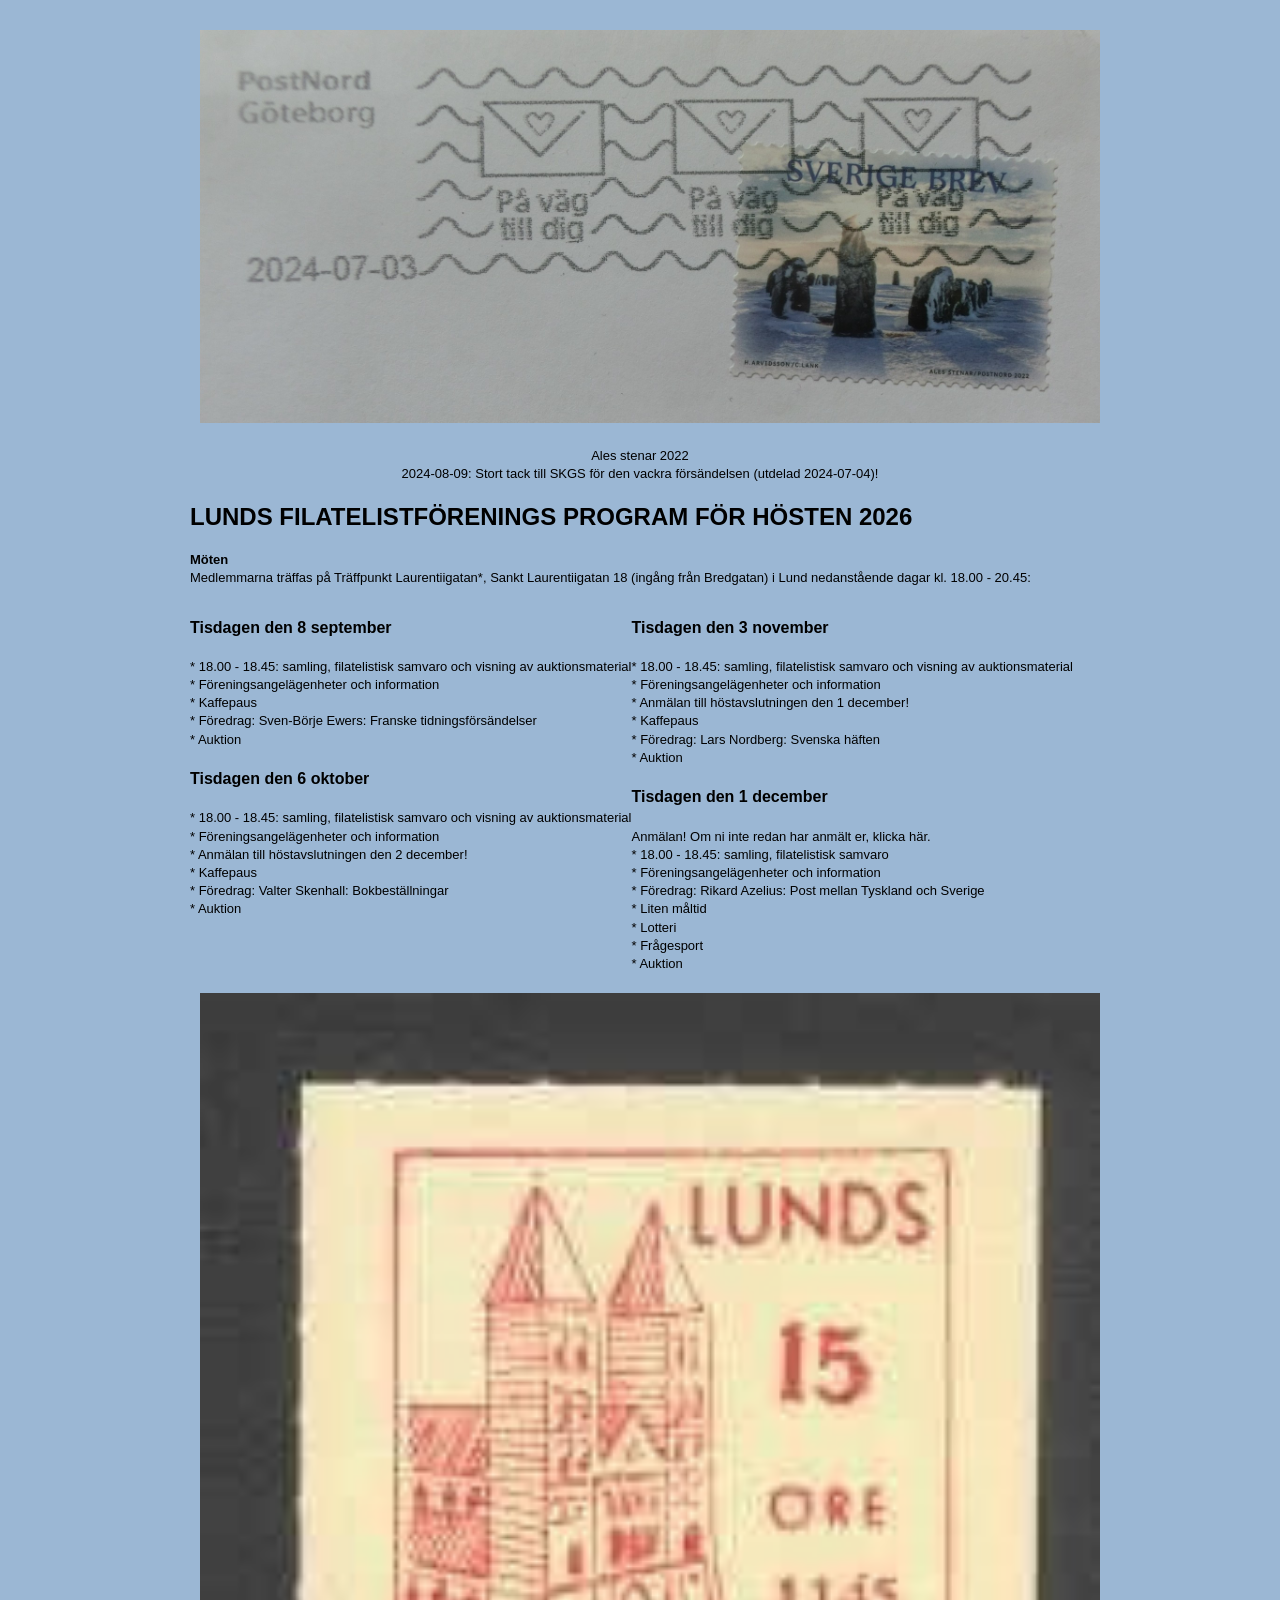
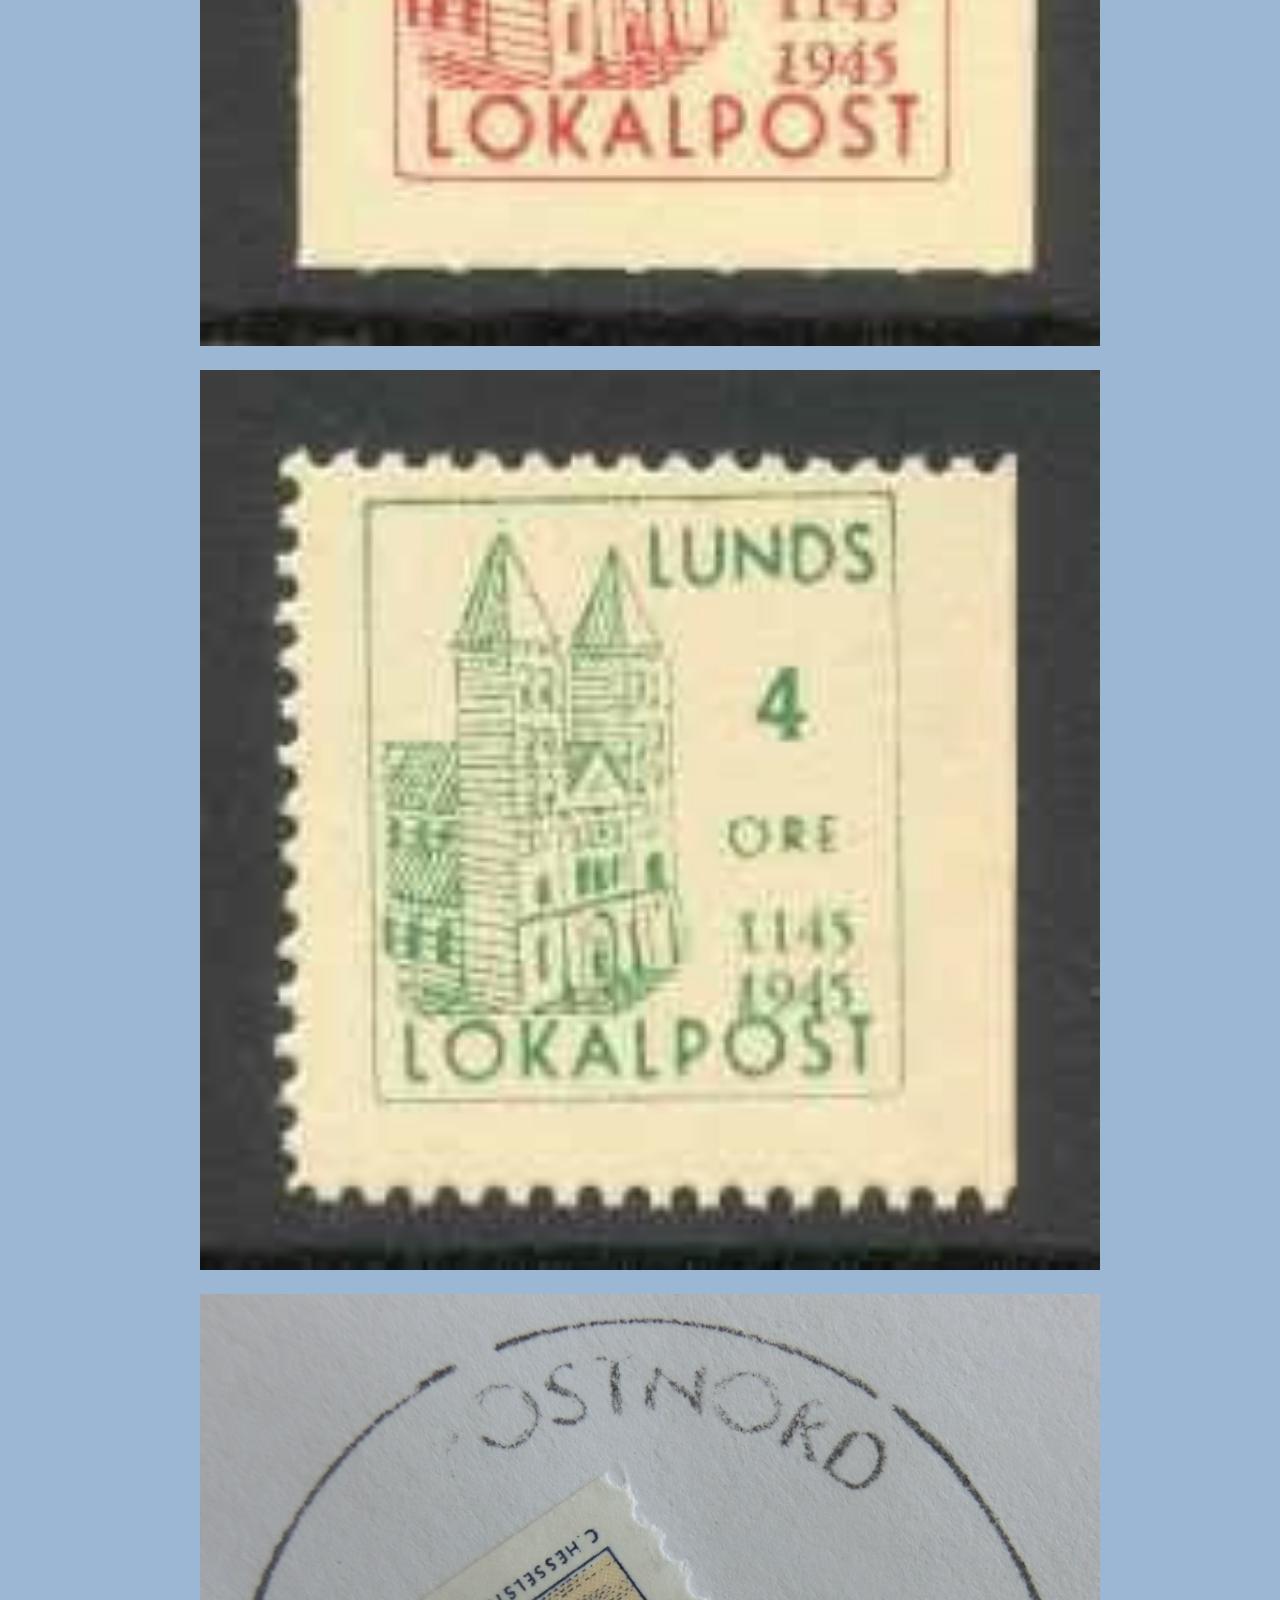
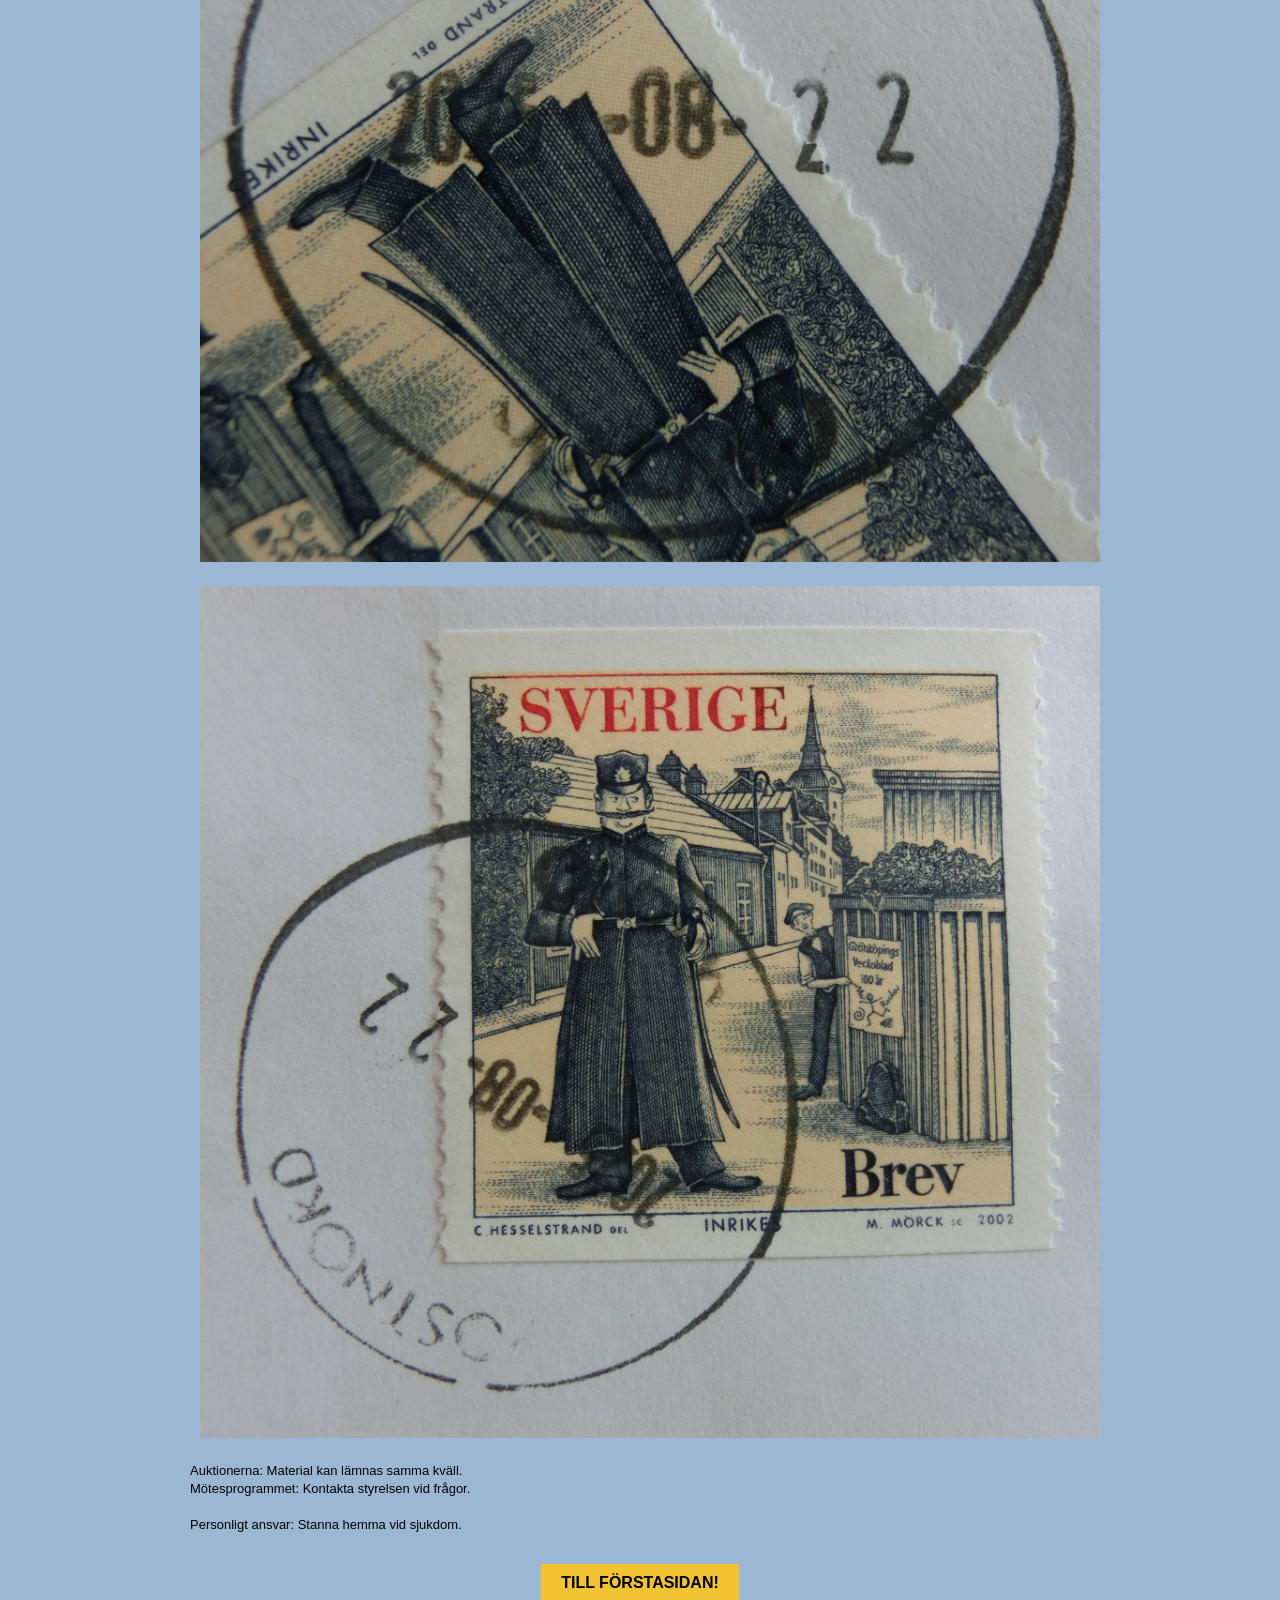
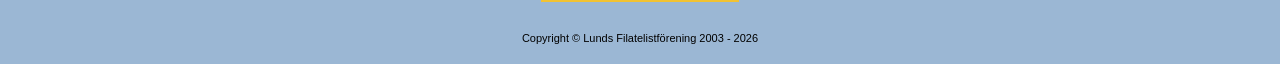
==== motesprogram.html @ f0445bdd "Add files via upload First version of LFF site, but lacking some images" ====
<!DOCTYPE html>
<html lang="sv">
<head>
<meta charset="UTF-8">
<title>Program – Lunds Filatelistförening</title>
<link rel="stylesheet" href="css/style.css">
</head>

<body>

<div class="page">

<!-- HEADER IMAGE -->
<div class="text-center">
    <img src="images/ales-stenar-2022-w1920-o.jpg" width="500">

    <p>
        Ales stenar 2022<br>
        2024-08-09: Stort tack till SKGS för den vackra försändelsen (utdelad 2024-07-04)!
    </p>
</div>

<!-- TITLE -->
<h2>LUNDS FILATELISTFÖRENINGS PROGRAM FÖR HÖSTEN 2026</h2>

<!-- MEMBERS INFO -->
<p>
<strong>Möten</strong><br>
Medlemmarna träffas på Träffpunkt Laurentiigatan*, Sankt Laurentiigatan 18 (ingång från Bredgatan) i Lund  
nedanstående dagar kl. 18.00 - 20.45:
</p>

<!-- TWO COLUMN PROGRAM -->
<div class="row">

<div>
<h4>Tisdagen den 8 september</h4>
<p>
* 18.00 - 18.45: samling, filatelistisk samvaro och visning av auktionsmaterial<br>
* Föreningsangelägenheter och information<br>
* Kaffepaus<br>
* Föredrag: Sven-Börje Ewers: Franske tidningsförsändelser <br>
* Auktion
</p>

<h4>Tisdagen den 6 oktober</h4>
<p>
* 18.00 - 18.45: samling, filatelistisk samvaro och visning av auktionsmaterial<br>
* Föreningsangelägenheter och information<br>
* Anmälan till höstavslutningen den 2 december!<br>
* Kaffepaus<br>
* Föredrag: Valter Skenhall: Bokbeställningar<br>
* Auktion
</p>
</div>

<div>
<h4>Tisdagen den 3 november</h4>
<p>
* 18.00 - 18.45: samling, filatelistisk samvaro och visning av auktionsmaterial<br>
* Föreningsangelägenheter och information<br>
* Anmälan till höstavslutningen den 1 december!<br>
* Kaffepaus<br>
* Föredrag: Lars Nordberg: Svenska häften<br>
* Auktion
</p>

<h4>Tisdagen den 1 december</h4>
<p>
Anmälan! Om ni inte redan har anmält er, klicka här.<br>
* 18.00 - 18.45: samling, filatelistisk samvaro<br>
* Föreningsangelägenheter och information<br>
* Föredrag: Rikard Azelius: Post mellan Tyskland och Sverige<br>
* Liten måltid<br>
* Lotteri<br>
* Frågesport<br>
* Auktion
</p>
</div>

</div>

<!-- STAMP IMAGES -->
<div class="text-center">
    <img src="images/lokal15b-w186-o.jpg" width="120">
    <img src="images/lokal4b-w194-o.jpg" width="120">
</div>


<!-- MORE IMAGES -->
<div class="text-center">
    <img src="images/fel-datum-2025-08-22-b-w1920-o.jpg" width="200">
    <img src="images/fel-datum-2025-08-22-a-w1920-o.jpg" width="200">
</div>

<!-- MORE TEXT -->
<p>
Auktionerna: Material kan lämnas samma kväll.<br>
Mötesprogrammet: Kontakta styrelsen vid frågor.<br><br>

Personligt ansvar: Stanna hemma vid sjukdom.
</p>

<!-- BUTTON -->
<div class="back-button">
    <a href="index.html">TILL FÖRSTASIDAN!</a>
</div>

<footer>
Copyright © Lunds Filatelistförening 2003 - 2026
</footer>

</div>

</body>
</html>
---- css/style.css ----
/* === Base layout === */

body {
    margin: 0;
    font-family: Arial, Helvetica, sans-serif;
    background-color: #9bb7d4; /* blå bakgrund */
}

.page {
    max-width: 900px;
    margin: 0 auto;
    padding: 20px;
}

.row {
    display: flex;
    flex-wrap: wrap;
    align-items: flex-start;
}

/* === Typography === */

h1 {
    font-size: 20px;
    margin-bottom: 10px;
}

h3 {
    font-size: 16px;
    margin-top: 20px;
}

p {
    font-size: 13px;
    line-height: 1.4;
    margin: 10px 0;
}

.text-center {
    text-align: center;
}


/* === Images (core behaviour) === */

img {
    width: 100%;
    height: auto;
    margin: 10px;
}


/* === Links === */

a {
    color: #000;
}

a:hover {
    text-decoration: underline;
}


/* === Back button === */

.back-button {
    text-align: center;
    margin: 30px 0;
}

.back-button a {
    display: inline-block;
    background-color: #f1c232;
    color: #000;
    padding: 10px 20px;
    font-weight: bold;
    text-decoration: none;
}


/* === Footer === */

footer {
    text-align: center;
    font-size: 11px;
    margin-top: 20px;
}
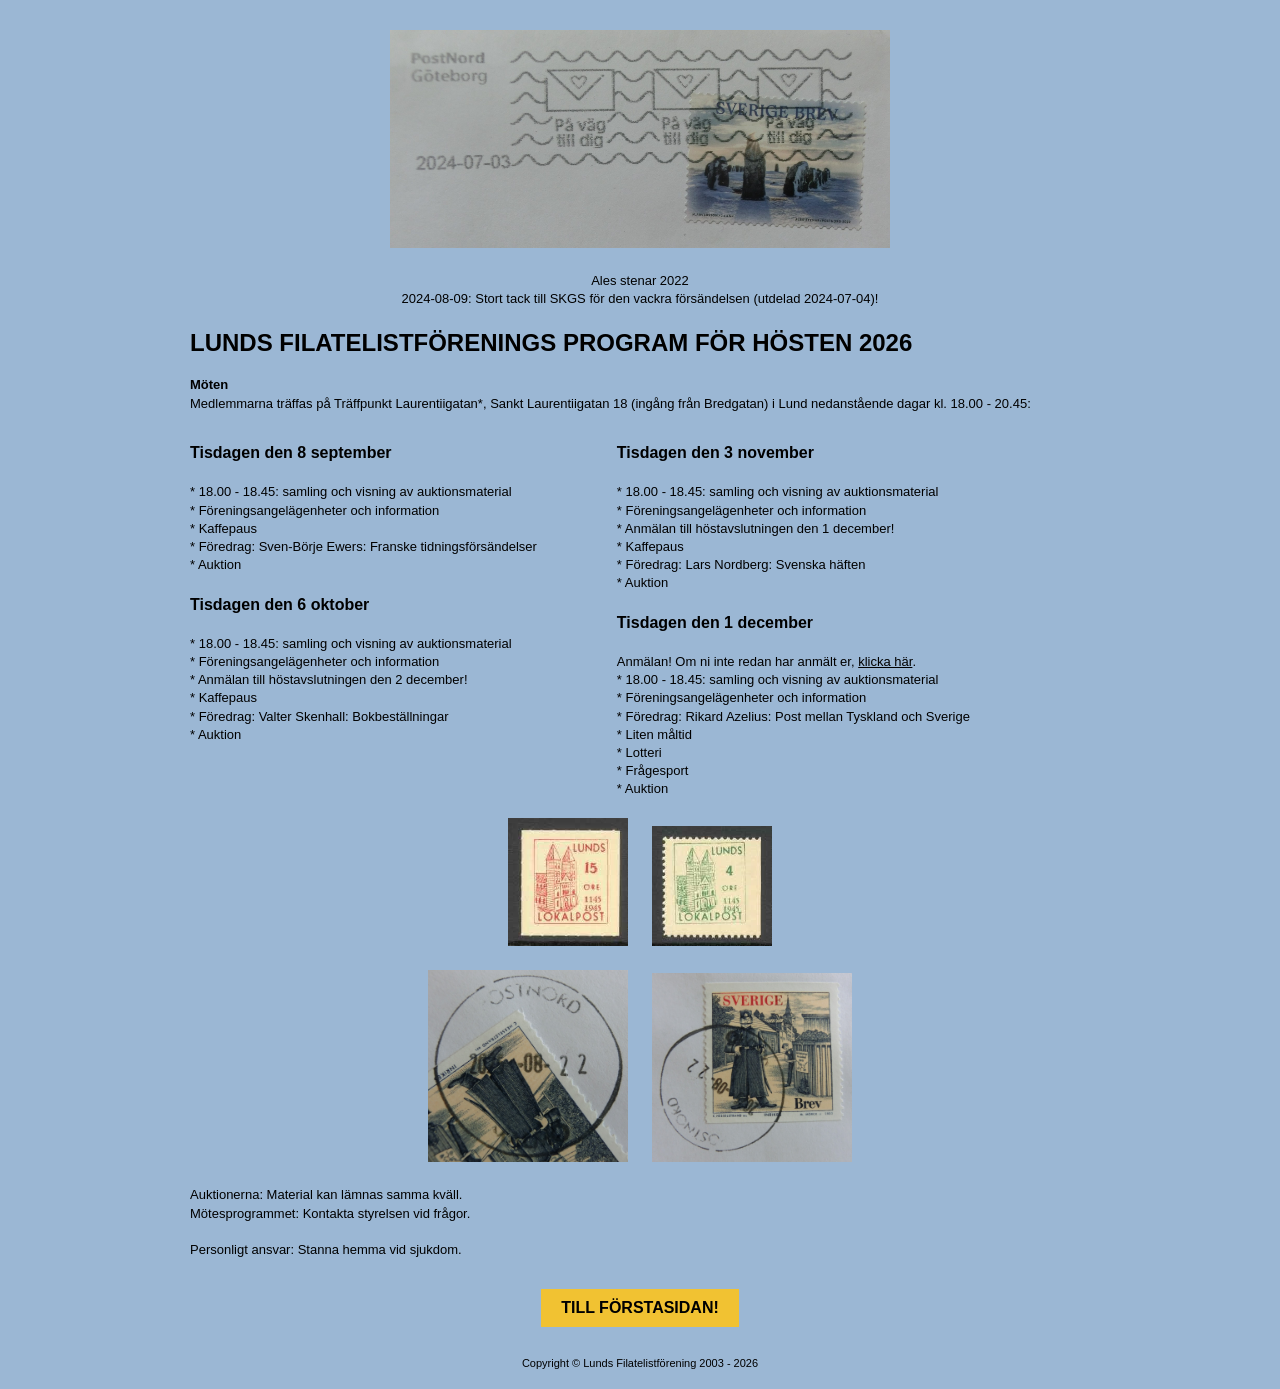
==== commit 39480a0d: "2 new updated files" ====
--- a/motesprogram.html
+++ b/motesprogram.html
@@ -1,4 +1,4 @@
-<!DOCTYPE html>
+﻿<!DOCTYPE html>
 <html lang="sv">
 <head>
 <meta charset="UTF-8">
@@ -12,7 +12,7 @@
 
 <!-- HEADER IMAGE -->
 <div class="text-center">
-    <img src="images/ales-stenar-2022-w1920-o.jpg" width="500">
+    <img src="images/ales-stenar-2022-w1920-o.jpg" style="max-width:500px;">
 
     <p>
         Ales stenar 2022<br>
@@ -36,7 +36,7 @@
 <div>
 <h4>Tisdagen den 8 september</h4>
 <p>
-* 18.00 - 18.45: samling, filatelistisk samvaro och visning av auktionsmaterial<br>
+* 18.00 - 18.45: samling och visning av auktionsmaterial<br>
 * Föreningsangelägenheter och information<br>
 * Kaffepaus<br>
 * Föredrag: Sven-Börje Ewers: Franske tidningsförsändelser <br>
@@ -45,7 +45,7 @@
 
 <h4>Tisdagen den 6 oktober</h4>
 <p>
-* 18.00 - 18.45: samling, filatelistisk samvaro och visning av auktionsmaterial<br>
+* 18.00 - 18.45: samling och visning av auktionsmaterial<br>
 * Föreningsangelägenheter och information<br>
 * Anmälan till höstavslutningen den 2 december!<br>
 * Kaffepaus<br>
@@ -54,10 +54,10 @@
 </p>
 </div>
 
-<div>
+<div style="margin-left: 80px;">
 <h4>Tisdagen den 3 november</h4>
 <p>
-* 18.00 - 18.45: samling, filatelistisk samvaro och visning av auktionsmaterial<br>
+* 18.00 - 18.45: samling och visning av auktionsmaterial<br>
 * Föreningsangelägenheter och information<br>
 * Anmälan till höstavslutningen den 1 december!<br>
 * Kaffepaus<br>
@@ -67,8 +67,8 @@
 
 <h4>Tisdagen den 1 december</h4>
 <p>
-Anmälan! Om ni inte redan har anmält er, klicka här.<br>
-* 18.00 - 18.45: samling, filatelistisk samvaro<br>
+Anmälan! Om ni inte redan har anmält er,  <a href="kontakt.html">klicka här</a>.<br>
+* 18.00 - 18.45: samling och visning av auktionsmaterial<br>
 * Föreningsangelägenheter och information<br>
 * Föredrag: Rikard Azelius: Post mellan Tyskland och Sverige<br>
 * Liten måltid<br>
@@ -82,15 +82,15 @@
 
 <!-- STAMP IMAGES -->
 <div class="text-center">
-    <img src="images/lokal15b-w186-o.jpg" width="120">
-    <img src="images/lokal4b-w194-o.jpg" width="120">
+    <img src="images/lokal15b-w186-o.jpg"  style="max-width:120px;">
+    <img src="images/lokal4b-w194-o.jpg"  style="max-width:120px;">
 </div>
 
 
 <!-- MORE IMAGES -->
 <div class="text-center">
-    <img src="images/fel-datum-2025-08-22-b-w1920-o.jpg" width="200">
-    <img src="images/fel-datum-2025-08-22-a-w1920-o.jpg" width="200">
+    <img src="images/fel-datum-2025-08-22-b-w1920-o.jpg" style="max-width:200px;">
+    <img src="images/fel-datum-2025-08-22-a-w1920-o.jpg"  style="max-width:200px;">
 </div>
 
 <!-- MORE TEXT -->
